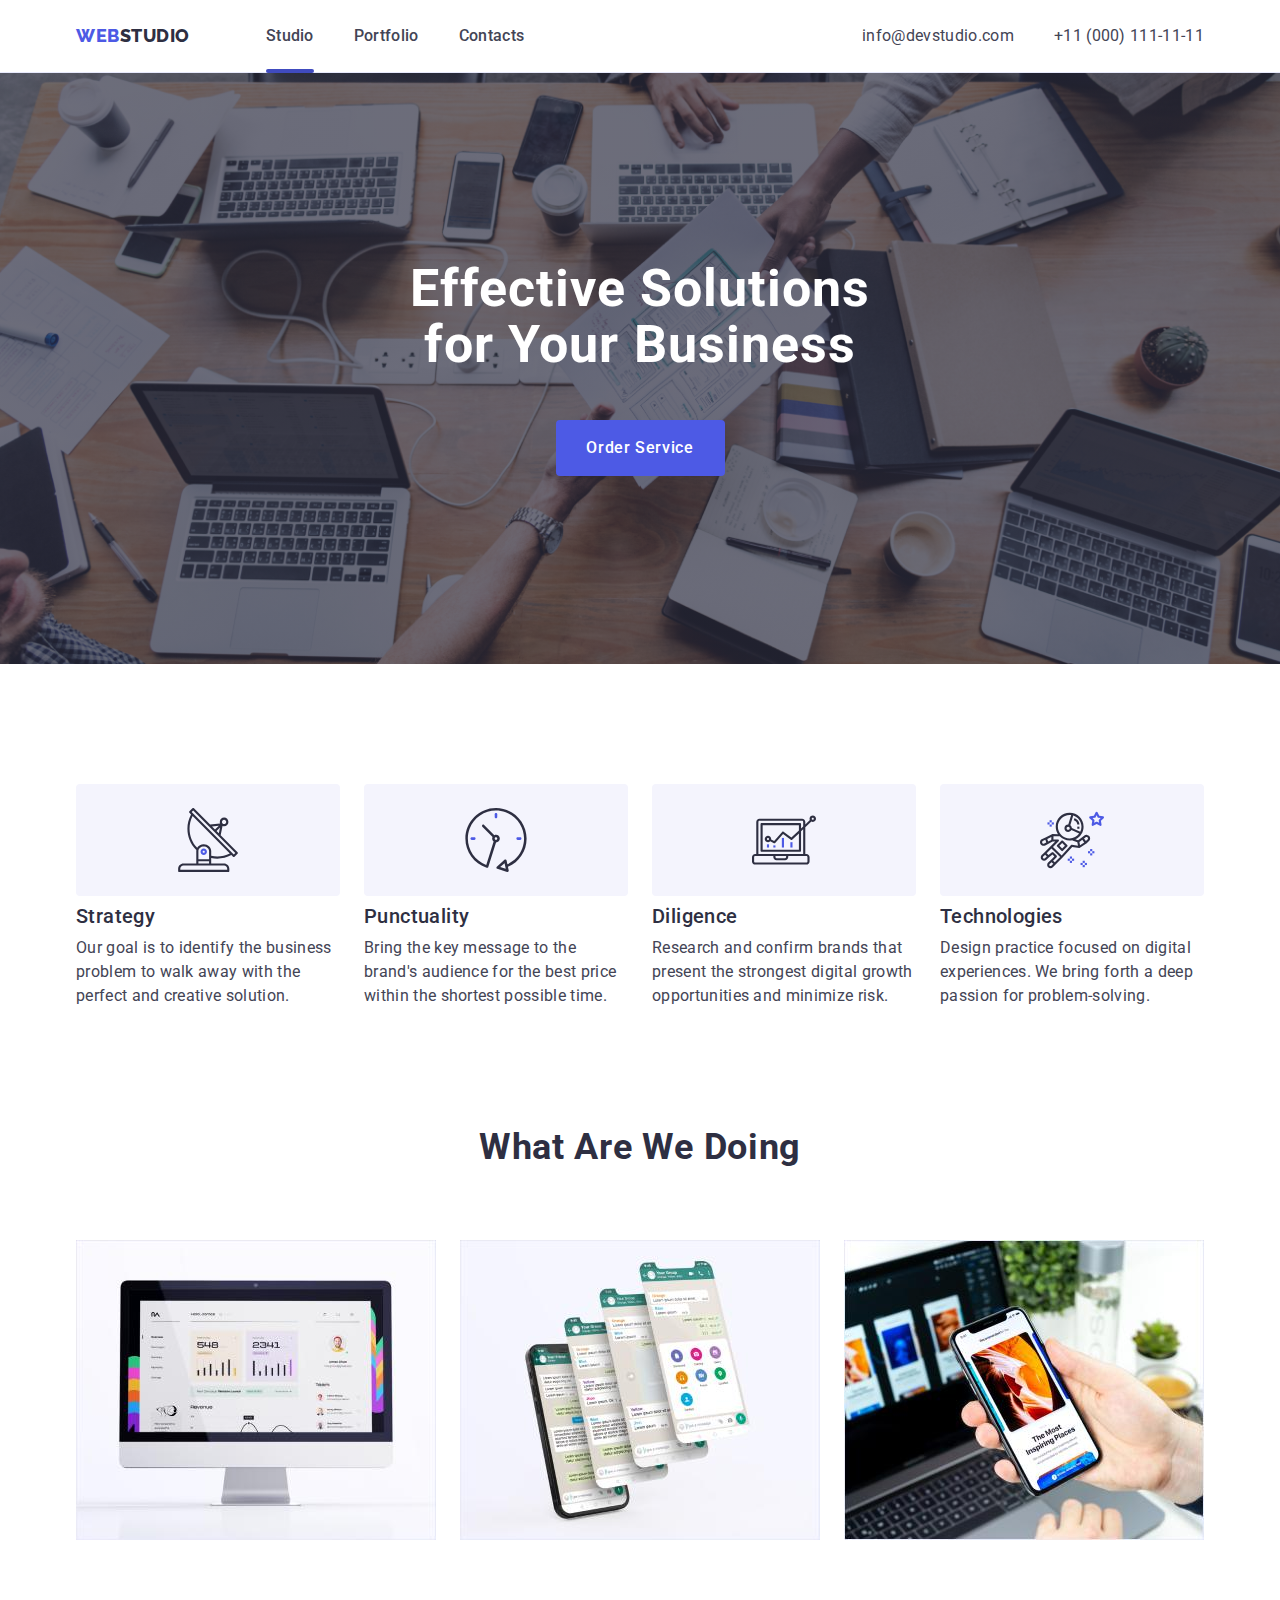
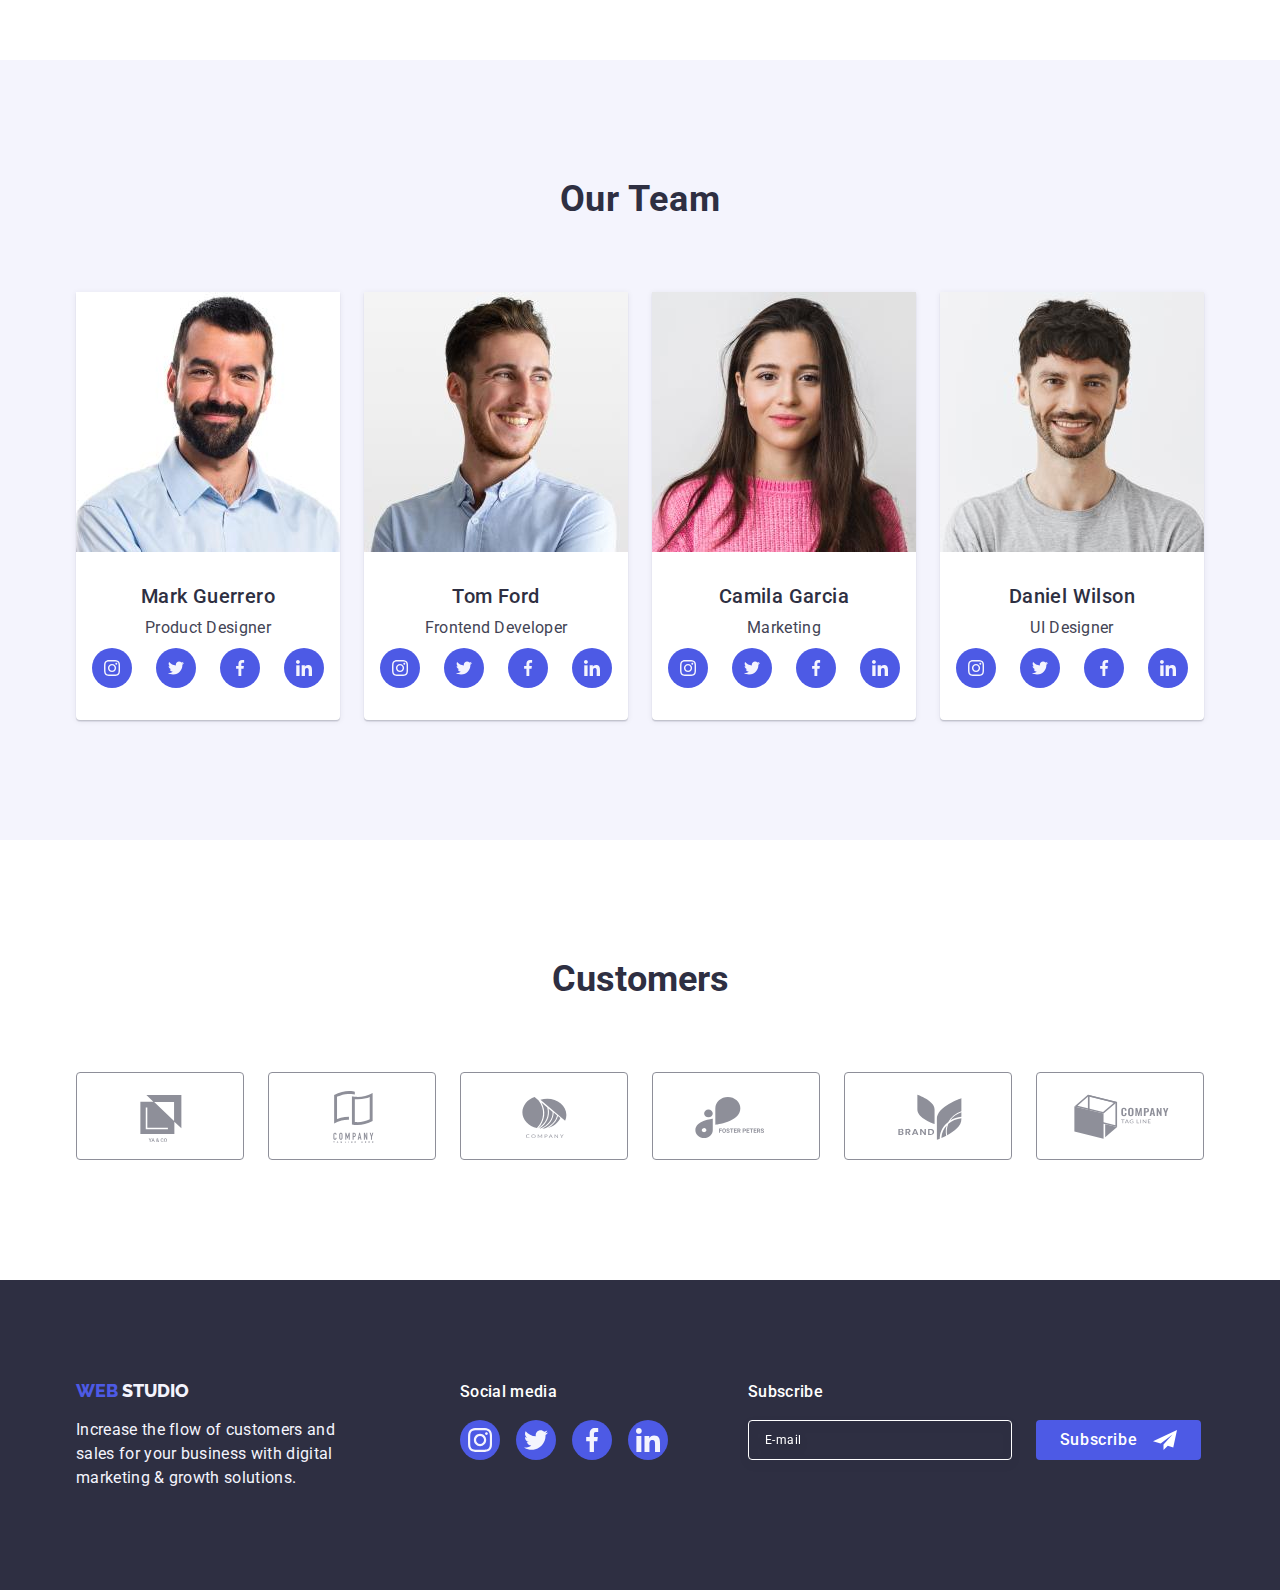
==== index.html @ b7522898 "new" ====
<!DOCTYPE html>
<html lang="en">
  <head>
    <meta charset="UTF-8" />
    <meta http-equiv="X-UA-Compatible" content="IE=edge" />
    <meta name="viewport" content="width=, initial-scale=1.0" />
    <title>WebStud</title>
    <link
      rel="stylesheet"
      href="https://cdnjs.cloudflare.com/ajax/libs/modern-normalize/2.0.0/modern-normalize.min.css"
    />
    <link rel="stylesheet" href="./css/styles.css" />
    <link rel="preconnect" href="https://fonts.googleapis.com" />
    <link rel="preconnect" href="https://fonts.gstatic.com" crossorigin />
    <link
      href="https://fonts.googleapis.com/css2?family=Raleway:wght@800&family=Roboto:wght@400;500;700&display=swap"
      rel="stylesheet"
    />
  </head>
  <body>
    <!-- Шапка сайта -->
    <header class="header">
      <div class="container heads">
        <nav class="navigat">
          <a class="web link" href="./index.html">
            WEB<span class="studio">STUDIO</span></a
          >
          <ul class="head list">
            <li>
              <a class="list-it link current" href="./index.html">Studio </a>
            </li>
            <li>
              <a class="list-it link" href="./portfolio.html">Portfolio </a>
            </li>
            <li><a class="list-it link" href="">Contacts </a></li>
          </ul>
        </nav>
        <address class="addss">
          <ul class="list">
            <li>
              <a class="address link" href="mailto:info@devstudio.com"
                >info@devstudio.com
              </a>
            </li>
            <li>
              <a class="address link" href="tel:+110001111111"
                >+11 (000) 111-11-11</a
              >
            </li>
          </ul>
        </address>
      </div>
    </header>

    <!-- main -->
    <main>
      <!-- Кнопка -->
      <section class="first-sec">
        <div class="container head-butt">
          <h1 class="header-first">
            Effective Solutions <br />
            for Your Business
          </h1>
          <button class="button-first" type="button" data-modal-open>
            Order Service
          </button>
        </div>
      </section>

      <!-- Наші принципи -->
      <section class="second-sec">
        <div class="container">
          <h2 class="header-sec visually-hidden">Our prin</h2>
          <ul class="second-li list">
            <li class="li-items">
              <div class="svg-icon">
                <svg class="svg-prinsp" width="64" height="64">
                  <use href="./images/icons.svg#icon-antenna-1"></use>
                </svg>
              </div>
              <h3 class="header-third">Strategy</h3>
              <p class="third-h">
                Our goal is to identify the business problem to walk away with
                the perfect and creative solution.
              </p>
            </li>
            <li class="li-items">
              <div class="svg-icon">
                <svg class="svg-prinsp" width="64" height="64">
                  <use href="./images/icons.svg#icon-clock-1"></use>
                </svg>
              </div>
              <h3 class="header-third">Punctuality</h3>
              <p class="third-h">
                Bring the key message to the brand's audience for the best price
                within the shortest possible time.
              </p>
            </li>
            <li class="li-items">
              <div class="svg-icon">
                <svg class="svg-prinsp" width="64" height="64">
                  <use href="./images/icons.svg#icon-diagram-1"></use>
                </svg>
              </div>
              <h3 class="header-third">Diligence</h3>
              <p class="third-h">
                Research and confirm brands that present the strongest digital
                growth opportunities and minimize risk.
              </p>
            </li>
            <li class="li-items">
              <div class="svg-icon">
                <svg class="svg-prinsp" width="64" height="64">
                  <use href="./images/icons.svg#icon-astronaut-1"></use>
                </svg>
              </div>
              <h3 class="header-third">Technologies</h3>
              <p class="third-h">
                Design practice focused on digital experiences. We bring forth a
                deep passion for problem-solving.
              </p>
            </li>
          </ul>
        </div>
      </section>

      <!-- Що ми робимо -->

      <section class="third-sec">
        <div class="container doing">
          <h2 class="header-four">What are we doing</h2>
          <ul class="third list">
            <li class="thidr-li-it">
              <img src="./images/ps.jpg" alt="Apps for pc" width="360" />
            </li>
            <li class="thidr-li-it">
              <img src="./images/app.jpg" alt="Apps" width="360" />
            </li>
            <li class="thidr-li-it">
              <img src="./images/phone.jpg" alt="Apps for phone" width="360" />
            </li>
          </ul>
        </div>
      </section>

      <!-- Наша команда -->
      <section class="team">
        <div class="container we-team">
          <h2 class="header-four">Our Team</h2>
          <ul class="team-ul list">
            <li class="four-list">
              <img
                src="./images/mark-guerrero.jpg"
                alt="Mark Guerrero"
                width="264"
              />
              <div class="name-posit">
                <h3 class="name">Mark Guerrero</h3>
                <p class="job">Product Designer</p>
                <ul class="worker-svg list">
                  <li class="list-svg">
                    <a href="" class="social-list-link">
                      <svg class="media-svg" width="16" height="16">
                        <use href="./images/icons.svg#icon-instagram-1"></use>
                      </svg>
                    </a>
                  </li>
                  <li class="list-svg">
                    <a href="" class="social-list-link">
                      <svg class="media-svg" width="16" height="16">
                        <use href="./images/icons.svg#icon-twitter-1"></use>
                      </svg>
                    </a>
                  </li>
                  <li class="list-svg">
                    <a href="" class="social-list-link">
                      <svg class="media-svg" width="16" height="16">
                        <use href="./images/icons.svg#icon-facebook-1"></use>
                      </svg>
                    </a>
                  </li>
                  <li class="list-svg">
                    <a href="" class="social-list-link">
                      <svg class="media-svg" width="16" height="16">
                        <use href="./images/icons.svg#icon-linkedin-1"></use>
                      </svg>
                    </a>
                  </li>
                </ul>
              </div>
            </li>
            <li class="four-list">
              <img src="./images/tom-ford.jpg" alt="Tom Ford" width="264" />
              <div class="name-posit">
                <h3 class="name">Tom Ford</h3>
                <p class="job">Frontend Developer</p>
                <ul class="worker-svg list">
                  <li class="list-svg">
                    <a href="" class="social-list-link">
                      <svg class="media-svg" width="16" height="16">
                        <use href="./images/icons.svg#icon-instagram-1"></use>
                      </svg>
                    </a>
                  </li>
                  <li class="list-svg">
                    <a href="" class="social-list-link">
                      <svg class="media-svg" width="16" height="16">
                        <use href="./images/icons.svg#icon-twitter-1"></use>
                      </svg>
                    </a>
                  </li>
                  <li class="list-svg">
                    <a href="" class="social-list-link">
                      <svg class="media-svg" width="16" height="16">
                        <use href="./images/icons.svg#icon-facebook-1"></use>
                      </svg>
                    </a>
                  </li>
                  <li class="list-svg">
                    <a href="" class="social-list-link">
                      <svg class="media-svg" width="16" height="16">
                        <use href="./images/icons.svg#icon-linkedin-1"></use>
                      </svg>
                    </a>
                  </li>
                </ul>
              </div>
            </li>
            <li class="four-list">
              <img
                src="./images/camila-garcia.jpg"
                alt="Camila Garcia"
                width="264"
              />

              <div class="name-posit">
                <h3 class="name">Camila Garcia</h3>
                <p class="job">Marketing</p>
                <ul class="worker-svg list">
                  <li class="list-svg">
                    <a href="" class="social-list-link">
                      <svg class="media-svg" width="16" height="16">
                        <use href="./images/icons.svg#icon-instagram-1"></use>
                      </svg>
                    </a>
                  </li>
                  <li class="list-svg">
                    <a href="" class="social-list-link">
                      <svg class="media-svg" width="16" height="16">
                        <use href="./images/icons.svg#icon-twitter-1"></use>
                      </svg>
                    </a>
                  </li>
                  <li class="list-svg">
                    <a href="" class="social-list-link">
                      <svg class="media-svg" width="16" height="16">
                        <use href="./images/icons.svg#icon-facebook-1"></use>
                      </svg>
                    </a>
                  </li>
                  <li class="list-svg">
                    <a href="" class="social-list-link">
                      <svg class="media-svg" width="16" height="16">
                        <use href="./images/icons.svg#icon-linkedin-1"></use>
                      </svg>
                    </a>
                  </li>
                </ul>
              </div>
            </li>

            <li class="four-list">
              <img
                src="./images/daniel-wilson.jpg"
                alt="Daniel Wilson"
                width="264"
              />
              <div class="name-posit">
                <h3 class="name">Daniel Wilson</h3>
                <p class="job">UI Designer</p>
                <ul class="worker-svg list">
                  <li class="list-svg">
                    <a href="" class="social-list-link">
                      <svg class="media-svg" width="16" height="16">
                        <use href="./images/icons.svg#icon-instagram-1"></use>
                      </svg>
                    </a>
                  </li>
                  <li class="list-svg">
                    <a href="" class="social-list-link">
                      <svg class="media-svg" width="16" height="16">
                        <use href="./images/icons.svg#icon-twitter-1"></use>
                      </svg>
                    </a>
                  </li>
                  <li class="list-svg">
                    <a href="" class="social-list-link">
                      <svg class="media-svg" width="16" height="16">
                        <use href="./images/icons.svg#icon-facebook-1"></use>
                      </svg>
                    </a>
                  </li>
                  <li class="list-svg">
                    <a href="" class="social-list-link">
                      <svg class="media-svg" width="16" height="16">
                        <use href="./images/icons.svg#icon-linkedin-1"></use>
                      </svg>
                    </a>
                  </li>
                </ul>
              </div>
            </li>
          </ul>
        </div>
      </section>

      <!-- New section -->
      <section class="customers-sect">
        <div class="new-cont container">
          <h2 class="header-customer">Customers</h2>
          <ul class="customs-list">
            <li class="custom-list list">
              <a class="custom-link link" href="">
                <svg class="customers-svg" width="104" height="56">
                  <use href="./images/icons.svg#icon-client1"></use>
                </svg>
              </a>
            </li>
            <li class="custom-list list">
              <a class="custom-link link" href="">
                <svg class="customers-svg" width="104" height="56">
                  <use href="./images/icons.svg#icon-client2"></use>
                </svg>
              </a>
            </li>
            <li class="custom-list list">
              <a class="custom-link link" href="">
                <svg class="customers-svg" width="104" height="56">
                  <use href="./images/icons.svg#icon-client3"></use>
                </svg>
              </a>
            </li>
            <li class="custom-list list">
              <a class="custom-link link" href="">
                <svg class="customers-svg" width="104" height="56">
                  <use href="./images/icons.svg#icon-client4"></use>
                </svg>
              </a>
            </li>
            <li class="custom-list list">
              <a class="custom-link link" href="">
                <svg class="customers-svg" width="104" height="56">
                  <use href="./images/icons.svg#icon-client5"></use>
                </svg>
              </a>
            </li>
            <li class="custom-list list">
              <a class="custom-link link" href="">
                <svg class="customers-svg" width="104" height="56">
                  <use href="./images/icons.svg#icon-client6"></use>
                </svg>
              </a>
            </li>
          </ul>
        </div>
      </section>
    </main>

    <!-- Низ -->
    <footer class="bott">
      <div class="container foot">
        <div class="foot-first-div">
          <a class="webs link" href="./index.html"
            >WEB <span class="studioi">STUDIO</span></a
          >
          <p class="boot-p">
            Increase the flow of customers and sales for your business with
            digital marketing & growth solutions.
          </p>
        </div>
        <div>
          <p class="sotial-header">Social media</p>
          <ul class="worker-svg-bottom list">
            <li class="list-svg">
              <a href="" class="social-list-links">
                <svg class="media-svg" width="24" height="24">
                  <use href="./images/icons.svg#icon-instagram-1"></use>
                </svg>
              </a>
            </li>
            <li class="list-svg">
              <a href="" class="social-list-links">
                <svg class="media-svg" width="24" height="24">
                  <use href="./images/icons.svg#icon-twitter-1"></use>
                </svg>
              </a>
            </li>
            <li class="list-svg">
              <a href="" class="social-list-links">
                <svg class="media-svg" width="24" height="24">
                  <use href="./images/icons.svg#icon-facebook-1"></use>
                </svg>
              </a>
            </li>
            <li class="list-svg">
              <a href="" class="social-list-links">
                <svg class="media-svg" width="24" height="24">
                  <use href="./images/icons.svg#icon-linkedin-1"></use>
                </svg>
              </a>
            </li>
          </ul>
        </div>
        <div class="footer-form-div">
          <p class="footer-form-header">Subscribe</p>
          <form class="footer-form">
            <label class="mail-input-label" for="mail-input">
              <input
                name="footer-inp-sub"
                type="email"
                id="mail-input"
                placeholder="E-mail"
                class="email-foot-input"
              />
            </label>
            <button type="submit" class="foot-form-btn">
              Subscribe
              <svg class="foot-svg-btn" width="24" height="24">
                <use href="./images/icons.svg#icon-fly"></use>
              </svg>
            </button>
          </form>
        </div>
      </div>
    </footer>
    <!-- modal window -->
    <div class="backdrop is-hidden" data-modal>
      <div class="modal">
        <button type="button" class="modal-btn" data-modal-close>
          <svg class="modal-svg" width="8" height="8">
            <use href="./images/icons.svg#icon-cross"></use>
          </svg>
        </button>
        <p class="header-inp">Leave your contacts and we will call you back</p>
        <form class="contact-form">
          <div class="first-div">
            <label for="user-name" class="name-lb">Name</label>
            <div class="user-div">
              <input
                id="user-name"
                type="text"
                class="name-inp input"
                name="user-name"
              />
              <svg width="18" height="24" class="name-icon">
                <use href="./images/icons.svg#icon-person"></use>
              </svg>
            </div>
          </div>
          <div class="first-div">
            <label for="user-name" class="name-lb">Phone</label>
            <div class="user-div">
              <input
                id="user-name"
                type="tel"
                class="name-inp input"
                name="user-name"
              />
              <svg width="18" height="24" class="name-icon">
                <use href="./images/icons.svg#icon-phone"></use>
              </svg>
            </div>
          </div>
          <div class="first-div">
            <label for="user-name" class="name-lb">Email</label>
            <div class="user-div">
              <input
                id="user-name"
                type="email"
                class="name-inp input"
                name="user-name"
              />
              <svg width="18" height="24" class="name-icon">
                <use href="./images/icons.svg#icon-email"></use>
              </svg>
            </div>
          </div>
          <div class="comment-div">
            <label class="name-lb" for="user-comment"> </label>
            <textarea
              class="text-area"
              placeholder="Text input"
              name="user-comment"
              id="user-comment"
              cols="30"
              rows="10"
            ></textarea>
          </div>
          <div>
            <input type="check-box" id="user-privacy" value="true" />
            <label for="I accept the terms and conditions of the"></label>
          </div>
          <button type="submit" class="btn-inp-wrapp">Send</button>
        </form>
      </div>
    </div>
    <script src="./js/modal.js"></script>
  </body>
</html>
---- css/styles.css ----
/* змінні */

:root {
  --text-color: #434455;
  --backgr-color: #ffffff;
  --t-color--: #4d5ae5;
  --color--: #2e2f42;
  --too-color--: #f4f4fd;
  --next-color--: #404bbf;
  --butt-color--: #e7e9fc;
  --new-color--: #8e8f99;
  --modal-text--: #8e8f99;
}
body {
  font-family: "Roboto", sans-serif;
  color: var(--text-color);
  background-color: var(--backgr-color);
}
* {
  box-sizing: border-box;
  list-style: none;
}
h1,
h2,
h3,
h4,
h5,
h6,
p {
  margin: 0;
}
ol,
ul {
  margin: 0;
  padding: 0;
}
img {
  display: block;
}
.container {
  width: 1158px;
  padding-left: 15px;
  padding-right: 15px;
  margin: 0 auto;
}
/* шапка сайта */

.header {
  border-bottom: 1px solid #e7e9fc;
  box-shadow: 0px 2px 1px rgba(46, 47, 66, 0.08),
    0px 1px 1px rgba(46, 47, 66, 0.16), 0px 1px 6px rgba(46, 47, 66, 0.08);
}
.heads {
  align-items: center;
  padding: 0 15px;
  display: flex;
}
.navigat {
  display: flex;
  align-items: center;
}
.link {
  text-decoration: none;
}
.web {
  display: inline-block;
  letter-spacing: 0.03em;
  text-transform: uppercase;
  color: var(--t-color--);
  text-decoration: none;
  line-height: 1.17;
  margin-right: 76px;
  font-family: "Raleway";
  font-style: normal;
  font-weight: 800;
  font-size: 18px;
}
.studio {
  color: var(--color--);
}
.head {
  gap: 40px;
  display: flex;
}
.list {
  list-style: none;
  gap: 40px;
  display: flex;
}
.list-it:hover,
.list-it:focus {
  color: var(--next-color--);
}
.list-it {
  display: flex;
  font-weight: 500;
  font-size: 16px;
  line-height: 1.5;
  letter-spacing: 0.02em;
  color: var(--text-color);
  padding: 24px 0;
  position: relative;
  transition: color 250ms cubic-bezier(0.4, 0, 0.2, 1);
}
.current::after {
  content: "";
  position: absolute;
  left: 0;
  bottom: -1px;
  height: 4px;
  width: 100%;
  background-color: #404bbf;
  border-radius: 2px;
}
.addss {
  font-style: normal;
  margin-left: auto;
}
.address:hover,
.address:focus {
  color: #404bbf;
}
.address {
  text-decoration: none;
  font-weight: 400;
  font-size: 16px;
  line-height: 1.5;
  letter-spacing: 0.02em;
  color: var(--text-color);
  transition: color 250ms cubic-bezier(0.4, 0, 0.2, 1);
}

/* кнопка */

.first-sec {
  background-color: var(--t-color--);
  background-image: linear-gradient(
      rgba(46, 47, 66, 0.7),
      rgba(46, 47, 66, 0.7)
    ),
    url(../images/people-office.jpg);
  padding: 188px 0;
  max-width: 1440px;
  background-size: cover;
  background-repeat: no-repeat;
  background-position: center;
  margin: 0 auto;
}
.head-butt {
  display: flex;
  flex-direction: column;
}
.header-first {
  padding: 0 auto;
  max-width: 496px;
  color: var(--backgr-color);
  font-size: 52px;
  line-height: 1.07;
  letter-spacing: 0.02em;
  text-align: center;
  margin-left: auto;
  margin-right: auto;
  margin-bottom: 48px;
}
.button-first:hover,
.button-first:focus {
  background-color: var(--next-color--);
}
.button-first {
  font-family: inherit;
  background-color: var(--t-color--);
  color: var(--backgr-color);
  font-weight: 500;
  font-size: 16px;
  letter-spacing: 0.04em;
  line-height: 1.5;
  cursor: pointer;
  min-width: 169px;
  height: 56px;
  border: none;
  border-radius: 4px;
  margin-left: auto;
  margin-right: auto;
  transition: background-color 250ms cubic-bezier(0.4, 0, 0.2, 1);
}

/* наші принципи */

.second-li {
  gap: 24px;
}
.second-sec {
  padding: 120px 0;
}
.li-items {
  width: calc((100% - 72px) / 4);
}
.svg-icon {
  display: flex;
  justify-content: center;
  align-items: center;
  height: 112px;
  background-color: #f4f4fd;
  border-radius: 4px;
  margin-bottom: 8px;
}
.svg-prinsp {
}
.last {
  margin-right: 0;
}
.header-sec {
  visibility: hidden;
}
.header-third {
  color: var(--color--);
  font-size: 20px;
  line-height: 1.2;
  letter-spacing: 0.02em;
  margin-bottom: 8px;
  font-weight: 500;
}
.third-h {
  font-size: 16px;
  line-height: 1.5;
  letter-spacing: 0.02em;
  color: var(--text-color);
}

/* що ми робимо */

.third-sec {
  padding-bottom: 120px;
}
.doing {
  display: block;
  flex-direction: column;
}
.header-four {
  font-size: 36px;
  line-height: 1.11;
  letter-spacing: 0.02em;
  text-transform: capitalize;
  color: var(--color--);
  text-align: center;
  margin-bottom: 72px;
}
.third {
  gap: 24px;
  align-items: center;
}
.thidr-li-it {
  width: calc((100% - 48px) / 3);
}
/* наша команда */

.team {
  background-color: var(--too-color--);
  padding: 120px 0;
}
.we-team {
  flex-direction: column;
}
.team-ul {
  gap: 24px;
}
.four-list {
  background-color: var(--backgr-color);
  width: calc((100% - 72px) / 4);
  border-radius: 0px 0px 4px 4px;
  box-shadow: 0px 1px 6px rgba(46, 47, 66, 0.08),
    0px 1px 1px rgba(46, 47, 66, 0.16), 0px 2px 1px rgba(46, 47, 66, 0.08);
}
.name {
  font-size: 20px;
  line-height: 1.2;
  text-align: center;
  letter-spacing: 0.02em;
  color: var(--color--);
  background-color: var(--backgr-color);
  margin-bottom: 8px;
  font-weight: 500;
}
.job {
  font-size: 16px;
  line-height: 1.5;
  color: var(--text-color);
  background-color: var(--backgr-color);
  letter-spacing: 0.02em;
  text-align: center;
  margin-bottom: 8px;
}
.worker-svg {
  gap: 24px;
  width: 232px;
  justify-content: center;
}

.social-list-link:hover,
.social-list-link:focus {
  background-color: #404bbf;
}
.social-list-link {
  display: flex;
  align-items: center;
  justify-content: center;
  width: 100%;
  height: 100%;
  background-color: var(--t-color--);
  border-radius: 50%;
  transition: background-color 250ms cubic-bezier(0.4, 0, 0.2, 1);
}
.media-svg {
  fill: var(--too-color--);
}
.name-posit {
  padding: 32px 16px;
}

/* new section */

.customers-sect {
  padding-top: 120px;
  padding-bottom: 120px;
}
.new-cont {
  display: block;
}
.header-customer {
  margin-bottom: 72px;
  font-size: 36px;
  line-height: 1.11;
  color: var(--color--);
  text-align: center;
}
.customs-list {
  display: flex;
  gap: 24px;
  align-items: center;
  justify-content: center;
}
.custom-link {
  width: 100%;
  height: 100%;
  border: 1px solid #8e8f99;
  border-radius: 4px;
  display: flex;
  align-items: center;
  justify-content: center;
  color: var(--new-color--);
  transition: border-color 250ms cubic-bezier(0.4, 0, 0.2, 1),
    color 250ms cubic-bezier(0.4, 0, 0.2, 1);
}
.custom-list {
  width: calc((100% - 120px) / 6);
  height: 88px;
}

.custom-link:hover {
  border-color: #404bbf;
  color: #404bbf;
}
.custom-link:focus {
  border-color: #404bbf;
  color: #404bbf;
}
.customers-svg {
  fill: currentColor;
}

/*  низ*/

.bott {
  background-color: var(--color--);
  padding: 100px 0;
}
.foot {
  display: flex;
  align-items: baseline;
}
.foot-first-div {
  margin-right: 120px;
}
.webs {
  text-transform: uppercase;
  color: var(--t-color--);
  display: inline-block;
  margin-bottom: 16px;
  font-family: "Raleway";
  font-style: normal;
  font-weight: 800;
  font-size: 18px;
}
.boot-p {
  color: var(--too-color--);
  font-weight: 400;
  font-size: 16px;
  line-height: 1.5;
  letter-spacing: 0.02em;
  max-width: 264px;
}
.sotial-header {
  color: #ffffff;
  font-family: "Roboto";
  font-size: 16px;
  margin-bottom: 16px;
  font-weight: 500;
  line-height: 1.5;
  letter-spacing: 0.02em;
}
.social-list-links:focus,
.social-list-links:hover {
  background-color: #31d0aa;
}
.social-list-links {
  width: 100%;
  height: 100%;
  background-color: var(--t-color--);
  border-radius: 50%;
  display: flex;
  align-items: center;
  justify-content: center;
  transition: background-color 250ms cubic-bezier(0.4, 0, 0.2, 1);
}
.worker-svg-bottom {
  gap: 16px;
}
.list-svg {
  width: 40px;
  height: 40px;
}
.studioi {
  color: var(--too-color--);
}
.footer-form-div {
  margin-left: 80px;
}
.footer-form-header {
  margin-bottom: 16px;
  font-weight: 500;
  font-size: 16px;
  line-height: 1.5;
  letter-spacing: 0.02em;
  color: var(--backgr-color);
}
.footer-form {
  display: flex;
  gap: 24px;
}
.email-foot-input {
  width: 264px;
  height: 40px;
  border: 1px solid #ffffff;
  background-color: transparent;
  font-size: 12px;
  line-height: 1.5;
  letter-spacing: 0.04em;
  padding-left: 16px;
  filter: drop-shadow(0px 4px 4px rgba(0, 0, 0, 0.15));
  border-radius: 4px;
  color: var(--backgr-color);
}
.email-foot-input::placeholder {
  color: var(--backgr-color);
}
.foot-form-btn {
  display: flex;
  align-items: center;
  justify-content: center;
  height: 40px;
  width: 165px;
  background-color: var(--t-color--);
  color: var(--backgr-color);
  font-size: 16px;
  font-family: "Roboto", sans-serif;
  font-weight: 500;
  line-height: 24px;
  letter-spacing: 0.64px;
  text-align: center;
  border-radius: 4px;
  border: none;
  cursor: pointer;
  min-width: 165px;
}
.foot-svg-btn {
  margin-left: 16px;
}

/* portfolio */
/* основна частина */

.port-sec {
  padding-top: 96px;
  padding-bottom: 120px;
}
.posittion {
  position: relative;
  overflow: hidden;
}
.overlay {
  position: absolute;
  top: 0;
  left: 0;
  width: 100%;
  height: 100%;
  background-color: var(--t-color--);
  overflow: auto;
  size: 16px;
  letter-spacing: 0.02em;
  line-height: 1.5;
  transform: translateY(100%);
  transition: transform 250ms cubic-bezier(0.4, 0, 0.2, 1);
  color: var(--too-color--);
  padding: 40px 32px;
}
.portf-cont {
  flex-direction: column;
}
.button-portf:hover,
.button-portf:focus {
  box-shadow: 0px 3px 1px rgba(0, 0, 0, 0.1), 0px 2px 1px rgba(0, 0, 0, 0.08),
    0px 2px 2px rgba(0, 0, 0, 0.12);
}
.button-portf {
  font-family: inherit;
  font-weight: 500;
  font-size: 16px;
  line-height: 1.5;
  letter-spacing: 0.04em;
  color: var(--t-color--);
  background-color: var(--too-color--);
  cursor: pointer;
  transition: color 250ms cubic-bezier(0.4, 0, 0.2, 1),
    background-color 250ms cubic-bezier(0.4, 0, 0.2, 1),
    border-color 250ms cubic-bezier(0.4, 0, 0.2, 1),
    box-shadow 250ms cubic-bezier(0.4, 0, 0.2, 1);
}
.photo {
  flex-wrap: wrap;
  column-gap: 24px;
  row-gap: 48px;
  display: flex;
}
.photo-li {
  width: calc((100% - 48px) / 3);
  flex-wrap: wrap;
}
.photo-list:hover .overlay {
  transform: translateY(0);
}
.photo-list:focus .overlay {
  transform: translateY(0);
}

.photo-list:hover,
.photo-list:focus {
  box-shadow: 0px 1px 6px rgba(46, 47, 66, 0.08),
    0px 1px 1px rgba(46, 47, 66, 0.16), 0px 2px 1px rgba(46, 47, 66, 0.08);
}
.photo-list {
  display: block;
  transition: box-shadow 250ms cubic-bezier(0.4, 0, 0.2, 1);
}
.photo-a {
  padding: 32px 16px;
  border: 1px solid var(--butt-color--);
  border-top: none;
}
.header-third-p {
  color: var(--color--);
  font-size: 20px;
  line-height: 1.2;
  letter-spacing: 0.02em;
  margin-bottom: 8px;
  font-weight: 500;
}
.button-portf:hover,
.button-portf:focus {
  color: var(--backgr-color);
  background-color: var(--next-color--);
  border: 1px solid transparent;
}
.buttonns {
  display: flex;
  justify-content: center;
  gap: 24px;
  margin-bottom: 72px;
  flex-wrap: wrap;
}
.button-portf {
  padding: 12px 24px;
  border-radius: 4px;
  border: 1px solid var(--butt-color--);
}
.visually-hidden {
  position: absolute;
  width: 1px;
  height: 1px;
  margin: -1px;
  border: 0;
  padding: 0;
  white-space: nowrap;
  clip-path: inset(100%);
  clip: rect(0 0 0 0);
  overflow: hidden;
}
/* modal window */

.backdrop {
  z-index: 100;
  position: fixed;
  top: 0;
  left: 0;
  width: 100%;
  height: 100%;
  background-color: rgba(46, 47, 66, 0.4);
  transition: opacity 250ms cubic-bezier(0.4, 0, 0.2, 1),
    visibility 250ms cubic-bezier(0.4, 0, 0.2, 1);
}
.modal {
  width: 408px;
  height: 584px;
  background-color: rgba(252, 252, 252, 1);
  position: absolute;
  top: 50%;
  left: 50%;
  transform: translate(-50%, -50%);
  background: #fcfcfc;
  box-shadow: 0px 1px 1px rgba(0, 0, 0, 0.14), 0px 1px 3px rgba(0, 0, 0, 0.12),
    0px 2px 1px rgba(0, 0, 0, 0.2);
  border-radius: 4px;
  transition: transform 250ms cubic-bezier(0.4, 0, 0.2, 1);
  min-height: 584px;
}
.modal-btn {
  position: absolute;
  top: 24px;
  right: 24px;
  height: 24px;
  width: 24px;
  border-radius: 50%;
  display: flex;
  align-items: center;
  justify-content: center;
  background-color: #e7e9fc;
  border: 1px solid rgba(0, 0, 0, 0.1);
  padding: 0;
  cursor: pointer;
  transition: background-color 250ms cubic-bezier(0.4, 0, 0.2, 1),
    border 250ms cubic-bezier(0.4, 0, 0.2, 1);
  padding: 0 auto;
}
.modal-btn:hover,
.modal-btn:focus {
  background-color: #404bbf;
  border: none;
}

.modal-btn:hover .modal-svg,
.modal-btn:focus .modal-svg {
  fill: #ffffff;
}
.modal-svg {
  transition: fill 250ms cubic-bezier(0.4, 0, 0.2, 1);
}
.backdrop.is-hidden {
  opacity: 0;
  visibility: hidden;
  pointer-events: none;
}
.backdrop {
  padding: 72px 24px 24px 24px;
}

.header-inp {
  text-align: center;
  font-family: Roboto;
  font-weight: 500;
  line-height: 1.5;
  letter-spacing: 0.02em;
  font-size: 16px;
  margin-top: 72px;
  margin-bottom: 16px;
  color: var(--color--);
}
.first-div {
  margin-bottom: 8px;
}
.name-lb {
  display: block;
  font-size: 12px;
  font-family: Roboto;
  line-height: 1.17;
  letter-spacing: 0.04em;
  margin-bottom: 4px;
  color: var(--modal-text--);
}
.user-div {
  position: relative;
}
.name-inp {
}
.name-icon {
  position: absolute;
  left: 16px;
  top: 50%;
  transform: translateY(-50%);
  transition: fill 250ms cubic-bezier(0.4, 0, 0.2, 1);
}
.name-inp:focus .name-icon {
  fill: var(--t-color--);
}
.input {
  height: 40px;
  width: 100%;
  border-radius: 4px;
  border: 1px solid rgba(46, 47, 66, 0.4);
  background-color: transparent;
  padding-left: 38px;
  outline: transparent;
  transition: border-color 250ms cubic-bezier(0.4, 0, 0.2, 1);
}
input:focus {
  border-color: var(--t-color--);
}
.text-inp {
  margin: 16px 24px 8px 24px;
  min-height: 120px;
  border-radius: 5px;
  width: 360px;
}
.comment-div {
  margin-bottom: 16px;
}
.text-area {
  width: 100%;
  height: 120px;
  font-size: 12px;
  line-height: 1.17;
  letter-spacing: 0.04em;
  color: rgba(46, 47, 66, 0.4);
  border: 1px solid rgba(46, 47, 66, 0.4);
  border-radius: 4px;
  background-color: transparent;
  padding: 8px 16px;
  outline: transparent;
  resize: none;
  transition: border-color 250ms cubic-bezier(0.4, 0, 0.2, 1);
}
.label-text {
  margin-left: 8px;
  font-size: 12px;
}
.btn-inp-wrapp {
  display: flex;
  border-radius: 5px;
  height: 56px;
  width: 159px;
  font-size: 16px;
  font-family: Roboto;
  font-weight: 500;
  letter-spacing: 0.64px;
  color: var(--backgr-color);
  background-color: var(--t-color--);
  margin: 0 auto;
  justify-content: center;
  align-items: center;
}
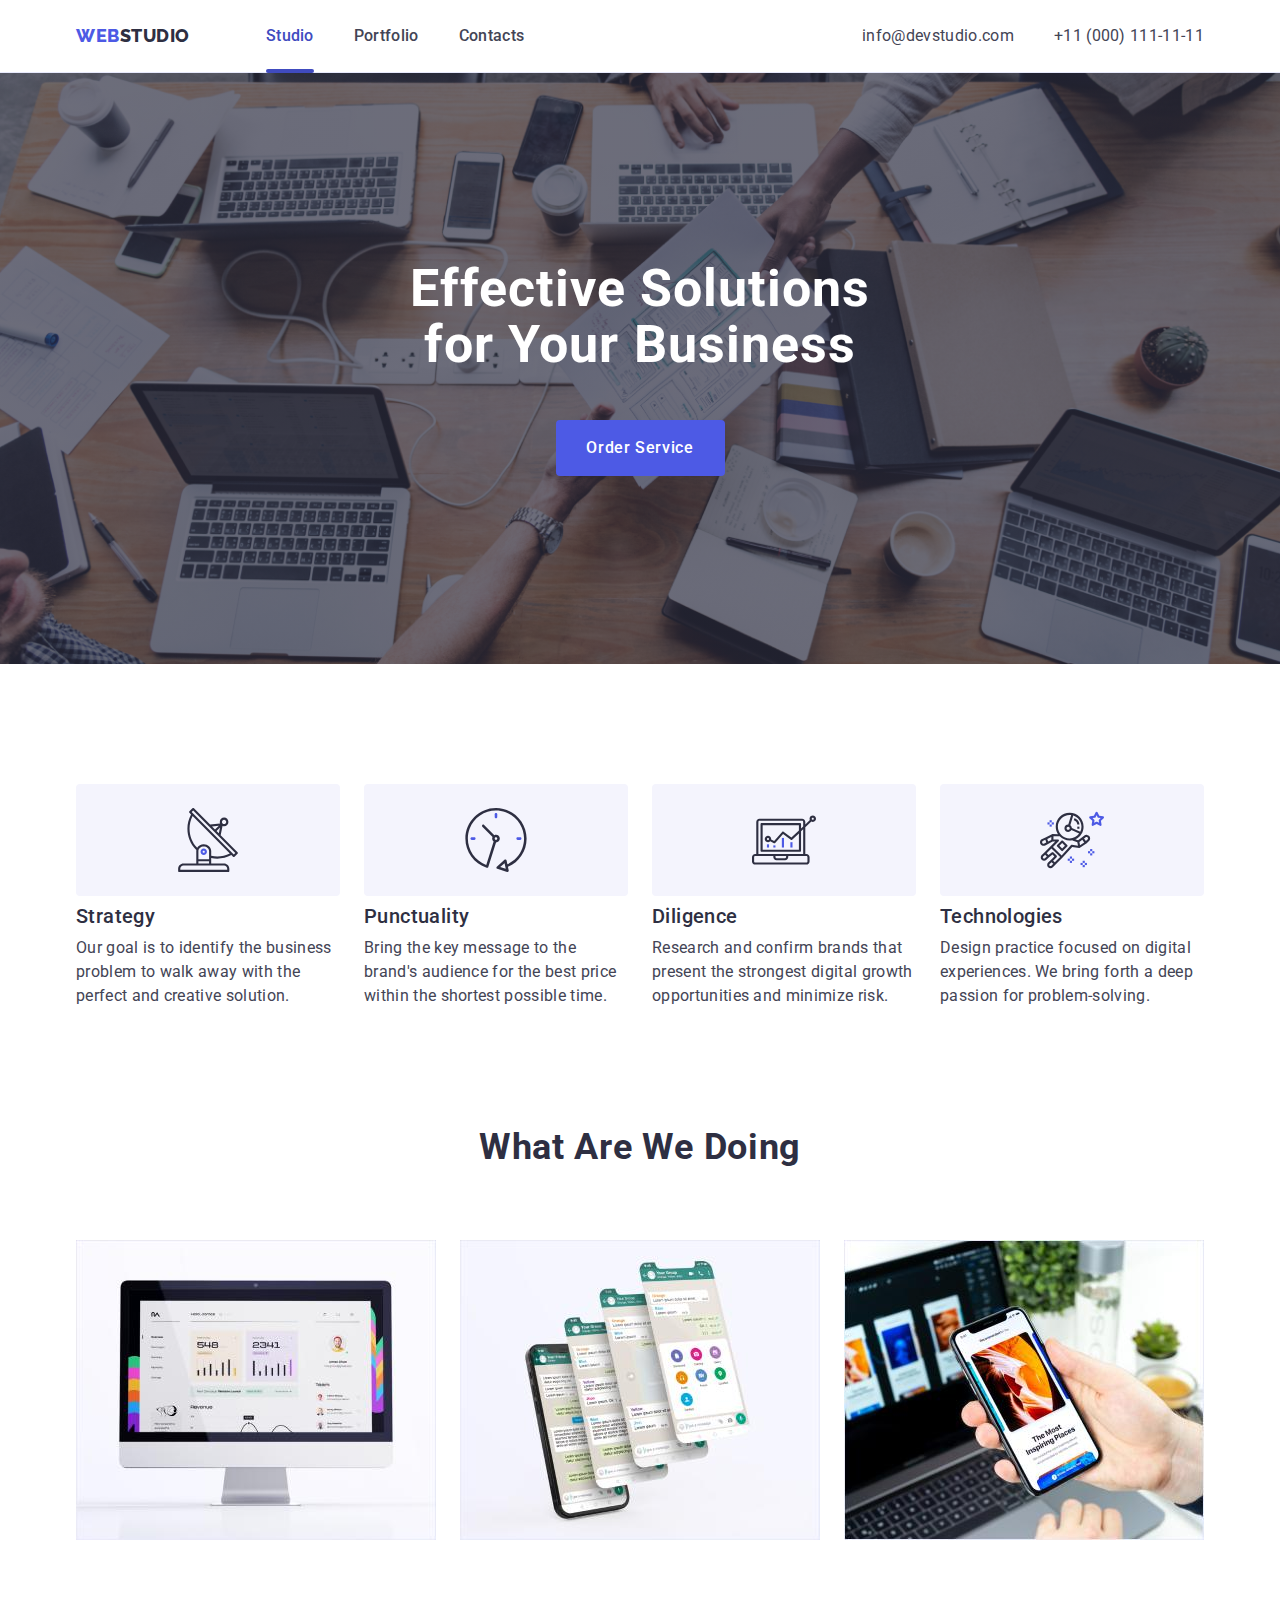
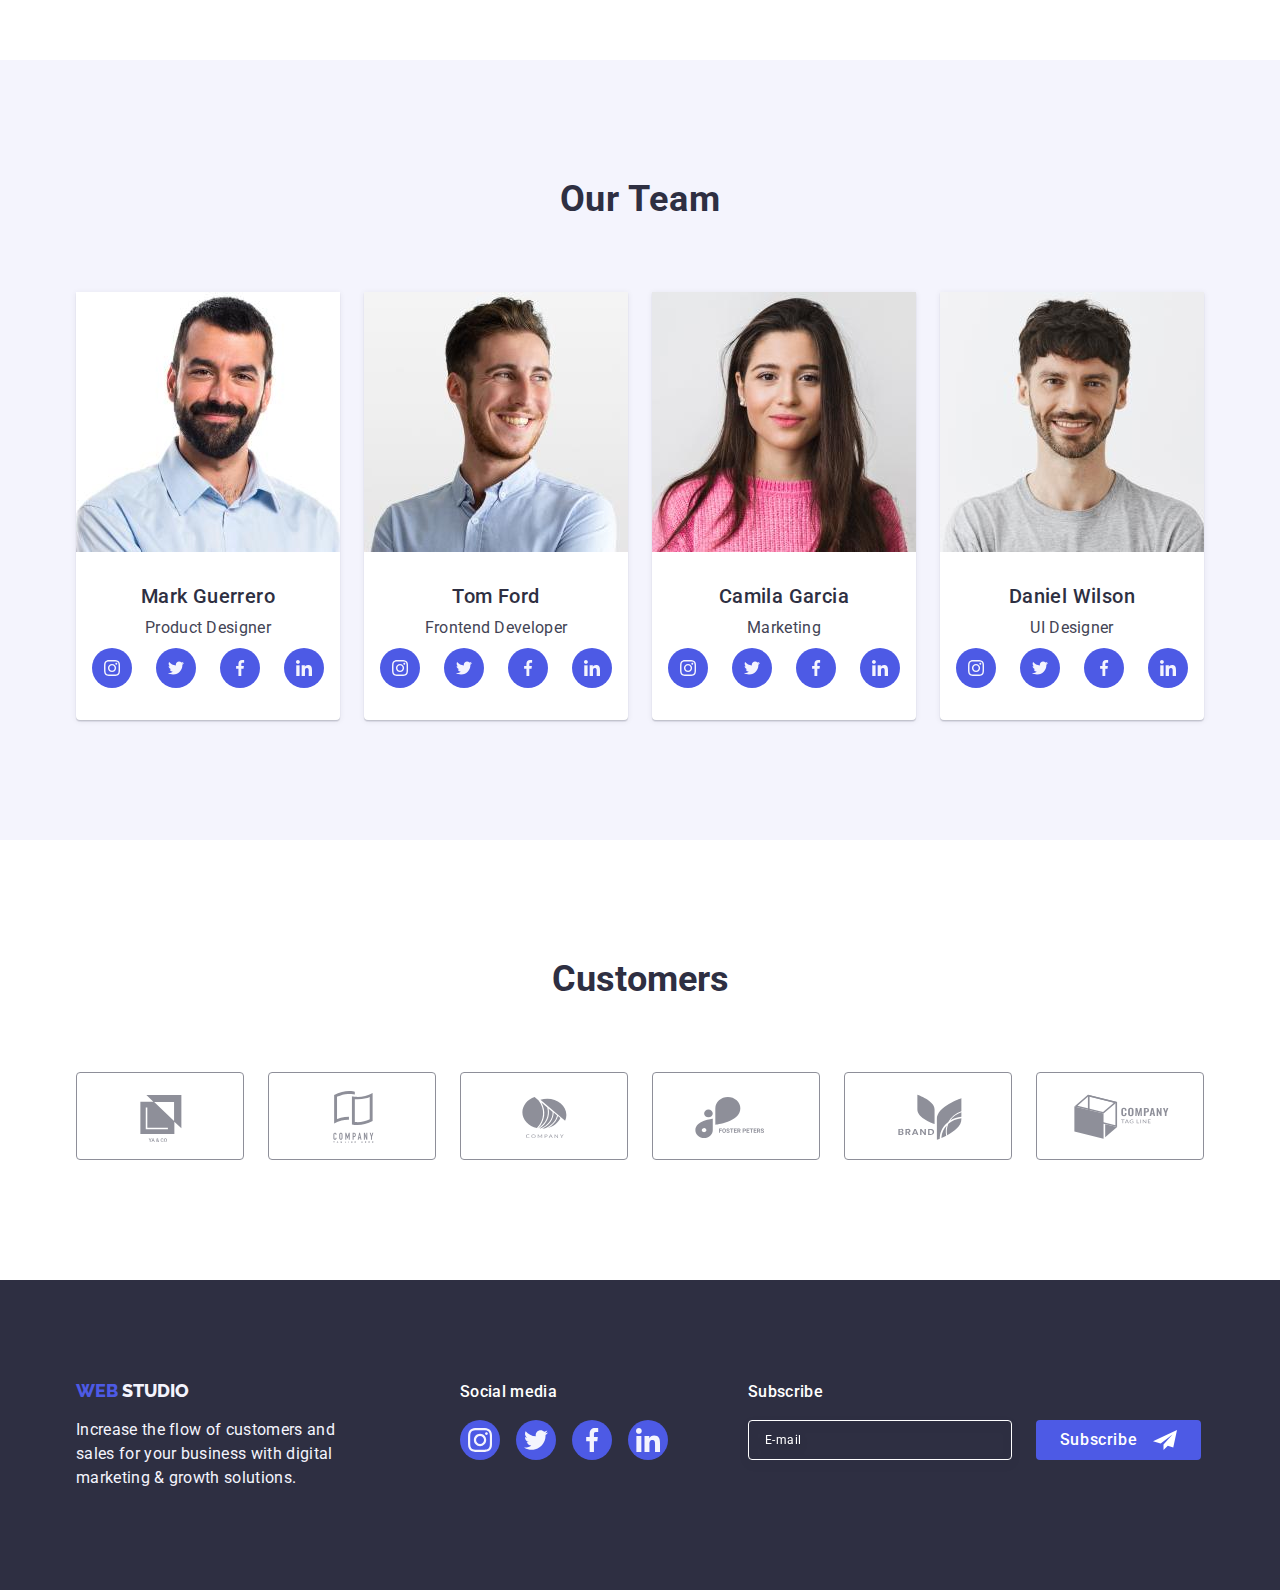
==== commit cb9ef8f6: "misstake" ====
--- a/index.html
+++ b/index.html
@@ -458,13 +458,13 @@
             </div>
           </div>
           <div class="first-div">
-            <label for="user-name" class="name-lb">Phone</label>
+            <label for="phone-lb" class="name-lb">Phone</label>
             <div class="user-div">
               <input
-                id="user-name"
+                id="phone-lb"
                 type="tel"
                 class="name-inp input"
-                name="user-name"
+                name="user-phone"
               />
               <svg width="18" height="24" class="name-icon">
                 <use href="./images/icons.svg#icon-phone"></use>
@@ -472,13 +472,13 @@
             </div>
           </div>
           <div class="first-div">
-            <label for="user-name" class="name-lb">Email</label>
+            <label for="mail-us" class="name-lb">Email</label>
             <div class="user-div">
               <input
-                id="user-name"
+                id="mail-us"
                 type="email"
                 class="name-inp input"
-                name="user-name"
+                name="user-mail"
               />
               <svg width="18" height="24" class="name-icon">
                 <use href="./images/icons.svg#icon-email"></use>
@@ -486,7 +486,7 @@
             </div>
           </div>
           <div class="comment-div">
-            <label class="name-lb" for="user-comment"> </label>
+            <label class="name-lb" for="user-comment"> Comment</label>
             <textarea
               class="text-area"
               placeholder="Text input"
@@ -496,9 +496,23 @@
               rows="10"
             ></textarea>
           </div>
-          <div>
-            <input type="check-box" id="user-privacy" value="true" />
-            <label for="I accept the terms and conditions of the"></label>
+          <div class="check-inp">
+            <input
+              type="checkbox"
+              id="user-privacy"
+              value="true"
+              name="user-privacy"
+              class="com-inp-area visually-hidden"
+            />
+            <label class="privacy-class" for="user-privacy"
+              ><span class="privacy-text">
+                <svg width="10" height="8">
+                  <use href="./images/icons.svg#icon-checkbox"></use>
+                </svg>
+              </span>
+              I accept the terms and conditions of the
+              <a class="privacy-hiper" href="">Privacy Policy</a></label
+            >
           </div>
           <button type="submit" class="btn-inp-wrapp">Send</button>
         </form>
--- a/css/styles.css
+++ b/css/styles.css
@@ -101,6 +101,9 @@
   padding: 24px 0;
   position: relative;
   transition: color 250ms cubic-bezier(0.4, 0, 0.2, 1);
+}
+.current {
+  color: var(--next-color--);
 }
 .current::after {
   content: "";
@@ -618,6 +621,7 @@
     visibility 250ms cubic-bezier(0.4, 0, 0.2, 1);
 }
 .modal {
+  padding: 72px 24px 24px 24px;
   width: 408px;
   height: 584px;
   background-color: rgba(252, 252, 252, 1);
@@ -668,9 +672,6 @@
   visibility: hidden;
   pointer-events: none;
 }
-.backdrop {
-  padding: 72px 24px 24px 24px;
-}
 
 .header-inp {
   text-align: center;
@@ -679,7 +680,6 @@
   line-height: 1.5;
   letter-spacing: 0.02em;
   font-size: 16px;
-  margin-top: 72px;
   margin-bottom: 16px;
   color: var(--color--);
 }
@@ -698,16 +698,12 @@
 .user-div {
   position: relative;
 }
-.name-inp {
-}
 .name-icon {
   position: absolute;
   left: 16px;
   top: 50%;
   transform: translateY(-50%);
   transition: fill 250ms cubic-bezier(0.4, 0, 0.2, 1);
-}
-.name-inp:focus .name-icon {
   fill: var(--t-color--);
 }
 .input {
@@ -720,14 +716,17 @@
   outline: transparent;
   transition: border-color 250ms cubic-bezier(0.4, 0, 0.2, 1);
 }
-input:focus {
+.check-inp {
+  margin-bottom: 24px;
+}
+.name-inp:focus {
   border-color: var(--t-color--);
 }
-.text-inp {
-  margin: 16px 24px 8px 24px;
-  min-height: 120px;
-  border-radius: 5px;
-  width: 360px;
+.privacy-class {
+  font-size: 12px;
+  line-height: 1.17;
+  letter-spacing: 0.04em;
+  color: var(--new-color--);
 }
 .comment-div {
   margin-bottom: 16px;
@@ -747,17 +746,38 @@
   resize: none;
   transition: border-color 250ms cubic-bezier(0.4, 0, 0.2, 1);
 }
-.label-text {
-  margin-left: 8px;
-  font-size: 12px;
-}
+.text-area:focus {
+  border-color: var(--t-color--);
+}
+.privacy-text {
+  width: 16px;
+  height: 16px;
+  border: 1px solid rgba(46, 47, 66, 0.4);
+  border-radius: 2px;
+  transition: background-color 250ms cubic-bezier(0.4, 0, 0.2, 1),
+    border 250ms cubic-bezier(0.4, 0, 0.2, 1),
+    fill 250ms cubic-bezier(0.4, 0, 0.2, 1);
+  display: inline-flex;
+  align-items: center;
+  justify-content: center;
+  fill: transparent;
+}
+.com-inp-area:checked + .privacy-class .privacy-text {
+  background-color: var(--next-color--);
+  fill: var(--too-color--);
+  border: none;
+}
+.privacy-hiper {
+  color: var(--t-color--);
+}
+
 .btn-inp-wrapp {
-  display: flex;
-  border-radius: 5px;
+  display: block;
+  border-radius: 4px;
   height: 56px;
   width: 159px;
   font-size: 16px;
-  font-family: Roboto;
+  font-family: "Roboto", sans-serif;
   font-weight: 500;
   letter-spacing: 0.64px;
   color: var(--backgr-color);
@@ -765,4 +785,9 @@
   margin: 0 auto;
   justify-content: center;
   align-items: center;
-}
+  min-width: 169px;
+  line-height: 1.5;
+  cursor: pointer;
+  border: none;
+  transition: background-color 250ms cubic-bezier(0.4, 0, 0.2, 1);
+}
